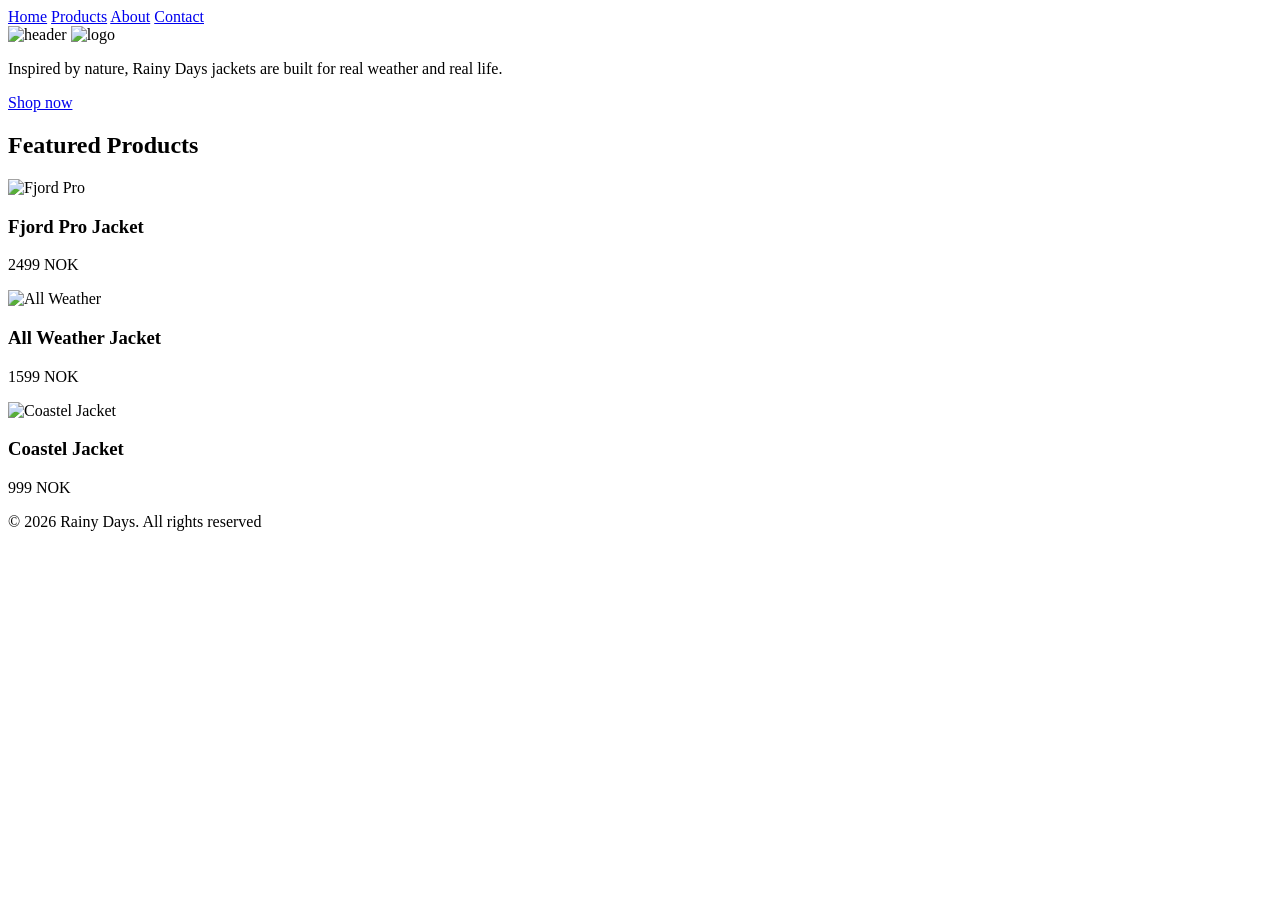
==== index.html @ d3a10d8e "First version of Rainy Days" ====
<!DOCTYPE html>
    <html lang="en">
<head>
    <meta charset="UTF-8">
    <meta name="viewport" content="width=device-width, initial-scale=1.0">
    <title>Rainy Days</title>
    <meta name="description" content="Rainy Days is a company dedicated to providing high-quality outdoor gear for all weather conditions. Our mission is to make sure you stay dry and comfortable no matter what the weather throws at you.">

    <link rel="stylesheet" href="css/styles.css">
</head>
<body>
    <header>
        <nav>
            <a href="index.html">Home</a>
            <a href="products.html">Products</a>
            <a href="about.html">About</a>
            <a href="contact.html">Contact</a>
        </nav>
    </header>

    <main>

       <img src="images/header.png" alt="header">
       

       <img src="images/logo.png" alt="logo" class="logo">

       <p>
        Inspired by nature, Rainy Days jackets are built for real weather and real life.
       </p>

       <a href="#" class="button">Shop now</a>
       <h2>Featured Products</h2>

    <Section class="products">

        <article>
       <section class="product-card">
            <img src="images/Fjord Pro.png" alt="Fjord Pro">
            <h3>Fjord Pro Jacket</h3>
            <p>2499 NOK</p>
        <article>

        <section class="product-card">
            <img src="images/all weather.png" alt="All Weather">
            <h3>All Weather Jacket</h3>
            <p>1599 NOK</p>
        </article>

        <section class="product-card">
            <img src="images/coastel.png" alt="Coastel Jacket">
            <h3>Coastel Jacket</h3>
            <p>999 NOK</p>
        <article>   
    
    </section>     


       </main>

    <footer>
    <p>© 2026 Rainy Days. All rights reserved</p> 
    </footer>   

</body>

</html>
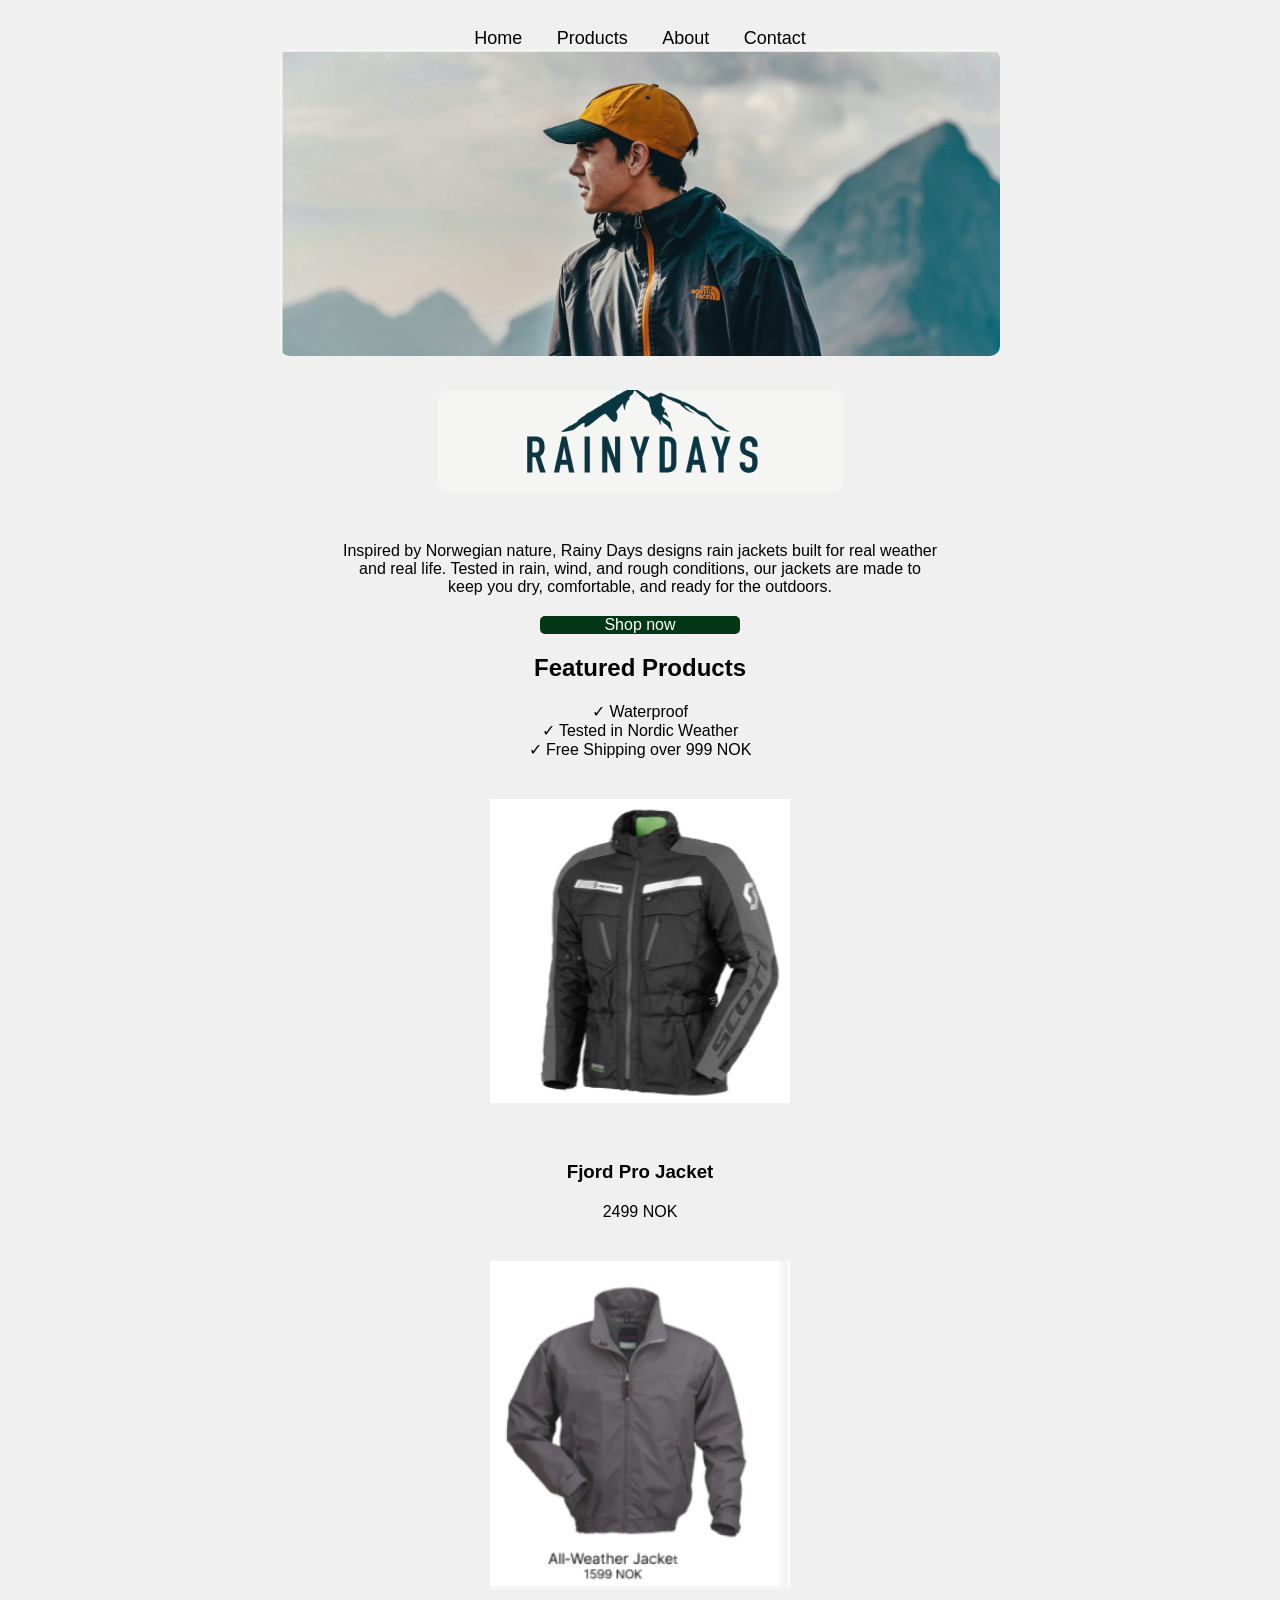
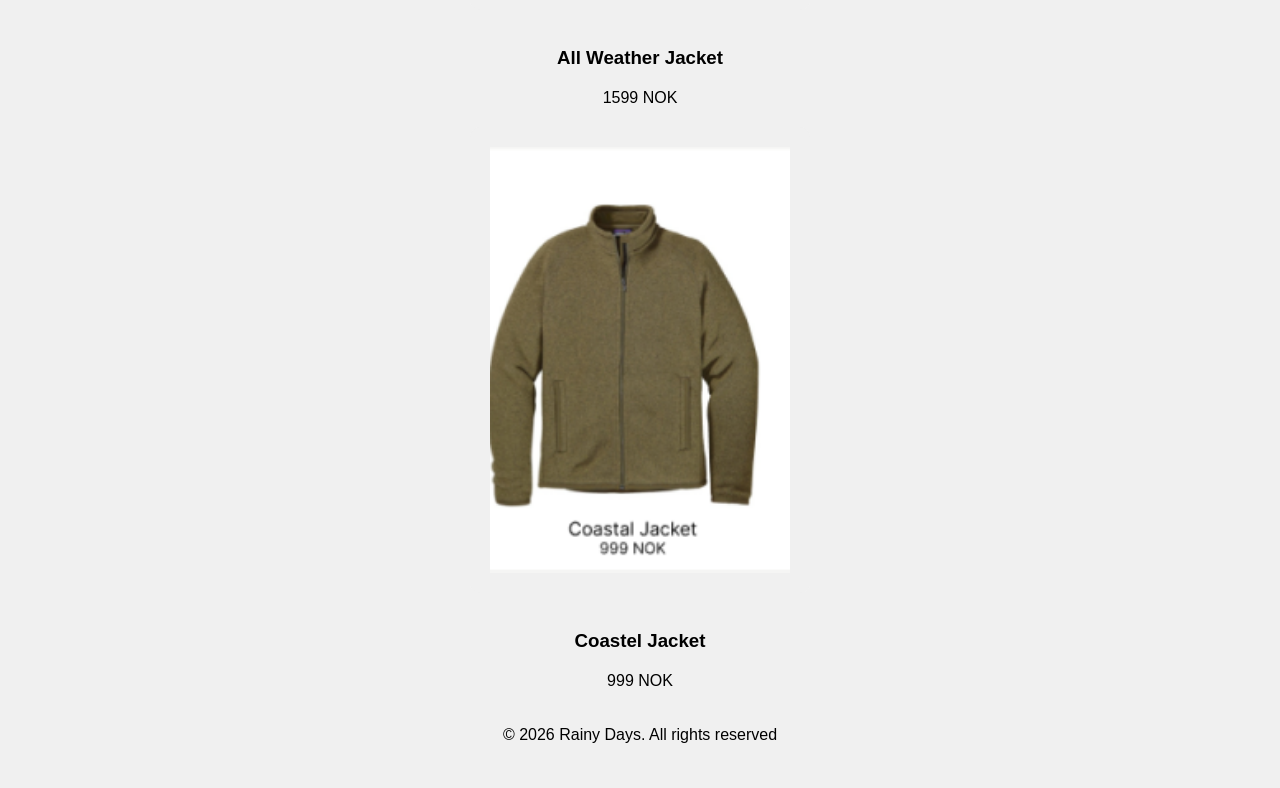
==== commit 210be785: "Update index.html" ====
--- a/index.html
+++ b/index.html
@@ -4,7 +4,7 @@
     <meta charset="UTF-8">
     <meta name="viewport" content="width=device-width, initial-scale=1.0">
     <title>Rainy Days</title>
-    <meta name="description" content="Rainy Days is a company dedicated to providing high-quality outdoor gear for all weather conditions. Our mission is to make sure you stay dry and comfortable no matter what the weather throws at you.">
+    <meta name="description" content="Inspired by Norwegian nature, Rainy Days offers durable rain jackets built for outdoor adventures in all weather conditions.">
 
     <link rel="stylesheet" href="css/styles.css">
 </head>
@@ -26,23 +26,28 @@
        <img src="images/logo.png" alt="logo" class="logo">
 
        <p>
-        Inspired by nature, Rainy Days jackets are built for real weather and real life.
+        Inspired by Norwegian nature, Rainy Days designs rain jackets built for real weather and real life. Tested in rain, wind, and rough conditions, our jackets are made to keep you dry, comfortable, and ready for the outdoors.
        </p>
 
        <a href="#" class="button">Shop now</a>
        <h2>Featured Products</h2>
 
+       <p> ✓ Waterproof<br>  
+           ✓ Tested in Nordic Weather<br>  
+           ✓ Free Shipping over 999 NOK<br>
+        </p>
+
     <Section class="products">
 
         <article>
-       <section class="product-card">
+       <article class="product-card">
             <img src="images/Fjord Pro.png" alt="Fjord Pro">
             <h3>Fjord Pro Jacket</h3>
             <p>2499 NOK</p>
         <article>
 
         <section class="product-card">
-            <img src="images/all weather.png" alt="All Weather">
+            <img src="images/all-weather.png" alt="All Weather">
             <h3>All Weather Jacket</h3>
             <p>1599 NOK</p>
         </article>
--- a/css/styles.css
+++ b/css/styles.css
@@ -0,0 +1,227 @@
+body { 
+    text-align: center;
+    background-color: #f0f0f0;
+    font-family: Arial, sans-serif;
+    padding: 20px;
+}
+
+img {
+    max-width: 100%;
+    height: auto;
+    border-radius: 10px;
+}   
+
+.button {
+    display:block;
+    width: 200px;
+    margin: 20px auto;
+    background-color: #013412fb;
+    color: white;
+    text-decoration: none;
+    border-radius: 5px;
+    padding: 15px 
+
+nav {
+    background-color: #013412fb;
+    padding: 15px;  
+        }   
+    }     
+nav a {
+    color: black;
+    text-decoration: none;
+    margin: 0 15px;
+    font-size: 18px;
+} 
+.logo {
+    display: block;
+    margin: 30px auto;
+    margin-top: 30px;
+    margin-bottom: 50px;
+}
+img[alt="header"]
+    margin-bottom:50px;  
+}   
+
+
+header {
+    margin-bottom: 30px;
+}
+
+main p {
+    max-width: 600px;           
+}   margin: 20px auto;
+  
+
+.hero   {
+    display: block;
+    width: 800px;
+    max-width: 100%;
+    border-radius: 10px;
+    margin-bottom: 30px;
+}
+
+.products {
+    display: flex;
+    flex-wrap: wrap;
+    justify-content: center;
+    gap: 20px;
+}
+
+.product {
+    background-color: white;
+    border-radius: 10px;
+    padding: 20px;
+    width: 250px;
+    box-shadow: 0 4px 8px rgba(0, 0, 0, 0.1);
+}
+
+.product-card img {
+    width: 300px;
+    background-color: #f0f0f0;
+    padding: 20px;
+    border-radius: 10px;
+    margin-bottom: 15px;
+    transition: transform 0.2s ease;
+}
+
+.product-card img:hover {
+    width: 100%;
+    height: auto;
+    transform: scale(1.05);
+}
+
+p {
+    text-align: center;    
+}
+
+main p {
+    text-align: center;
+    max-width: 600px;
+    margin: 20px auto;
+}
+
+@media (max-width: 768px) {
+    .products {
+        flex-direction: column;
+        align-items: center;
+    }
+
+    nav {
+        display: flex;
+        flex-direction: column;
+        gap: 10px;
+       
+    }
+
+    .product-card {
+        width: 80%;
+        max-width: 300px;
+    
+    }
+
+    .logo   {
+        width: 150px;
+        height: auto;
+    }   
+
+    .product-details {
+        flex-direction: column;
+        align-items: center;
+    }
+
+    .product.information {
+        text-align: center;
+    }
+
+    .product-information p {
+        text-align: center;
+    }
+
+    .product-information ul {
+        text-align: center;
+        padding-left: 0;
+    }
+
+
+
+footer {
+    margin-top: 30px;
+    background-color: #013412fb;
+    color: white;
+    text-align: center;
+    padding: 15px;
+}
+
+.product-details {
+    display: flex;
+    justify-content: center;
+    align-items: center;
+    gap: 20px;
+    text-align: center;
+    max-width: 600px;
+    margin: 20px auto;
+}
+
+.product-details img {
+    width: 100%;
+    max-width: 300px;
+    border-radius: 10px;
+}
+
+.product-details-image {
+    flex: 1;
+}
+
+.product-information h1 {
+    font-size: 24px;
+    margin-bottom: 10px;
+}
+
+.product-price {
+    font-size: 20px;
+    color: #013412fb;
+    margin-bottom: 15px;
+}
+
+.product-information p {
+    font-size: 16px;
+    line-height: 1.5;
+}
+
+.product-information ul {
+    list-style-type: disc;
+    padding-left: 20px;
+    text-align: left;
+}
+
+.product-information li {
+    margin-bottom: 5px;
+}
+
+.cart-items {
+    display: flex;
+    justify-content: center;
+    align-items: center;
+    gap: 10px;
+    margin-top: 40px;
+
+}
+
+.cart-container {
+    max-width: 1000px;
+    margin: 0 auto;
+    font-size: 20px;
+    color: #013412fb;
+}
+
+.order-summary {
+    width: 300px;
+    border-top:2px solid #ccc
+    paddington-top: 20px;
+    margin-top: 30px;
+    text-align: center;
+
+}
+
+   
+
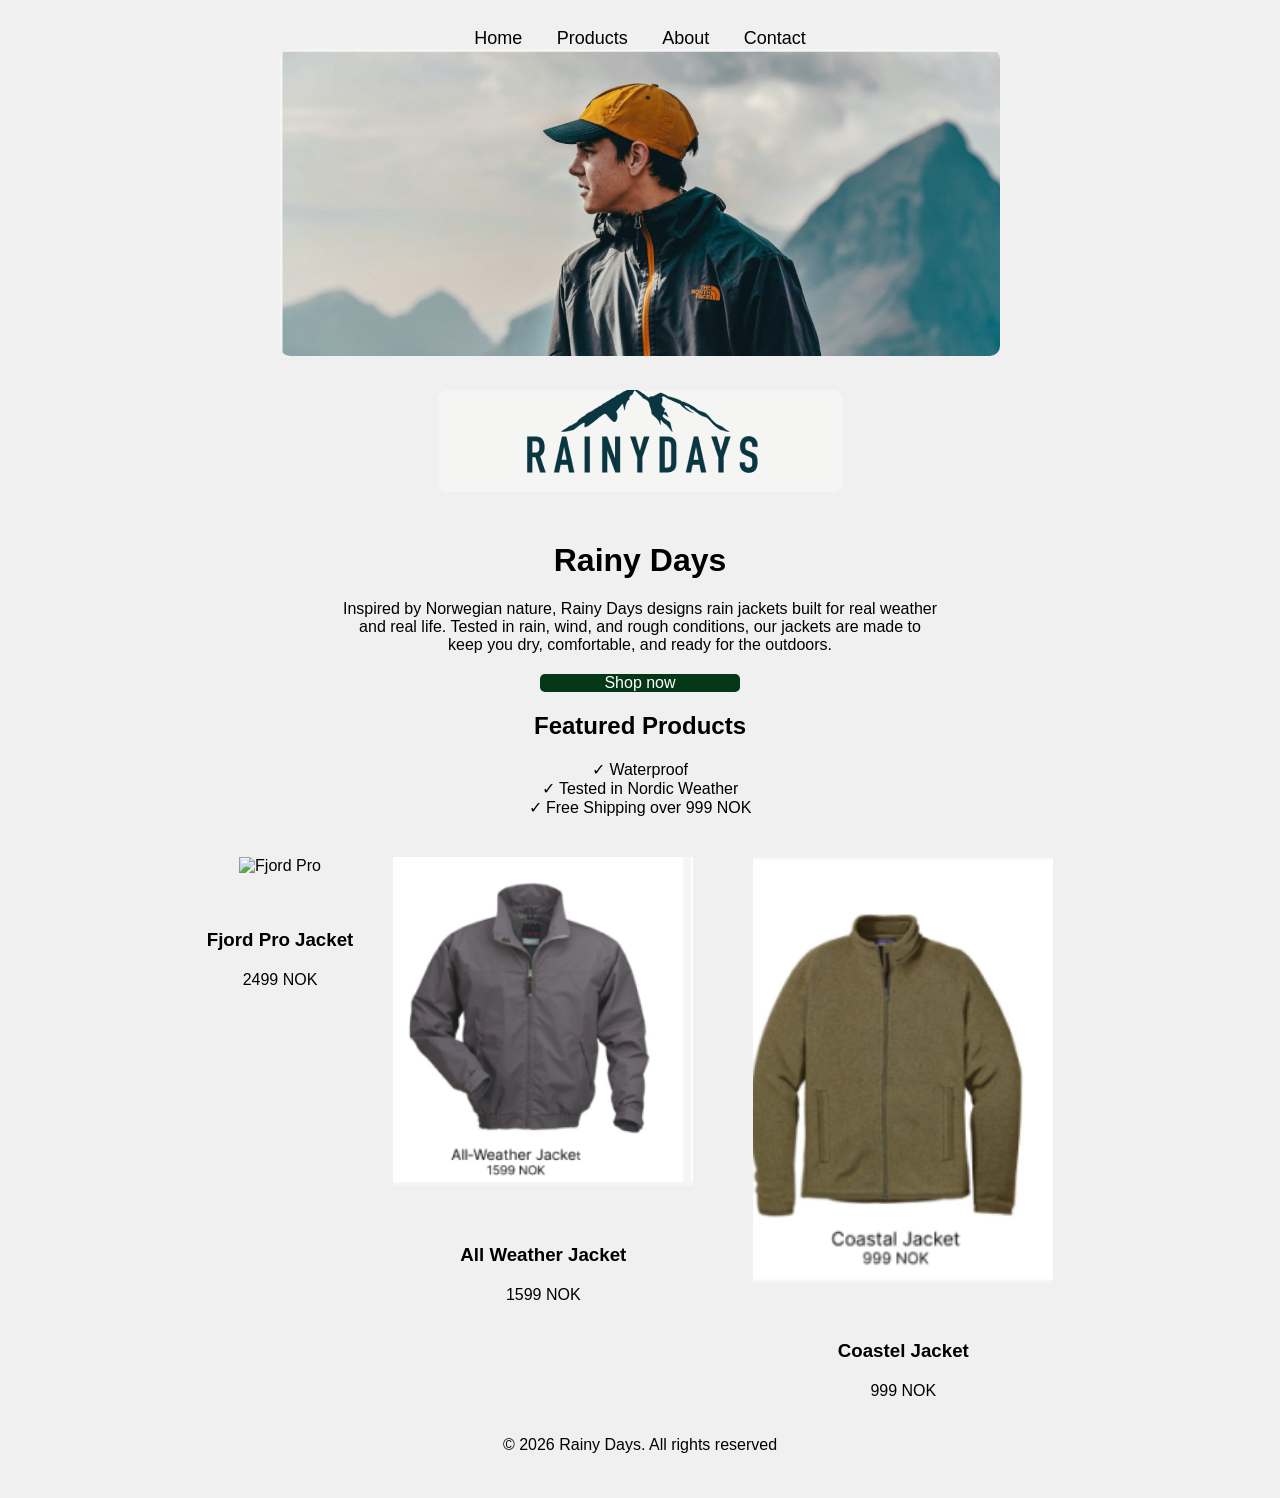
==== commit 95c51f08: "changes to fix" ====
--- a/index.html
+++ b/index.html
@@ -19,17 +19,20 @@
     </header>
 
     <main>
+        
 
        <img src="images/header.png" alt="header">
        
 
        <img src="images/logo.png" alt="logo" class="logo">
 
-       <p>
+     <h1>Rainy Days</h1>
+      
+        <p>
         Inspired by Norwegian nature, Rainy Days designs rain jackets built for real weather and real life. Tested in rain, wind, and rough conditions, our jackets are made to keep you dry, comfortable, and ready for the outdoors.
        </p>
 
-       <a href="#" class="button">Shop now</a>
+       <a href="products.html" class="button">Shop now</a>
        <h2>Featured Products</h2>
 
        <p> ✓ Waterproof<br>  
@@ -37,26 +40,25 @@
            ✓ Free Shipping over 999 NOK<br>
         </p>
 
-    <Section class="products">
+    <section class="products">
 
-        <article>
        <article class="product-card">
-            <img src="images/Fjord Pro.png" alt="Fjord Pro">
+            <img src="images/FjordPro.png" alt="Fjord Pro">
             <h3>Fjord Pro Jacket</h3>
             <p>2499 NOK</p>
-        <article>
+       </article>
 
         <section class="product-card">
             <img src="images/all-weather.png" alt="All Weather">
             <h3>All Weather Jacket</h3>
             <p>1599 NOK</p>
-        </article>
+        </section>
 
         <section class="product-card">
             <img src="images/coastel.png" alt="Coastel Jacket">
             <h3>Coastel Jacket</h3>
-            <p>999 NOK</p>
-        <article>   
+            <p>999 NOK</p> 
+        </section>
     
     </section>     
 
--- a/css/styles.css
+++ b/css/styles.css
@@ -76,6 +76,7 @@
 }
 
 .product-card img {
+    text-align: center;
     width: 300px;
     background-color: #f0f0f0;
     padding: 20px;
@@ -223,5 +224,22 @@
 
 }
 
-   
-
+.sizes {
+    display: flex
+    gap: 10px;
+    margin-top: 20px;
+
+}
+ 
+.size-btn {
+    background-color: darkgreen;
+    color: #f0f0f0;
+    text-decoration: none;
+    padding: 12px 20px;
+    border-radius: 5px;
+    font-weight: bold;
+}
+
+.size-btn:hover{
+    background-color: #013412fb;
+}
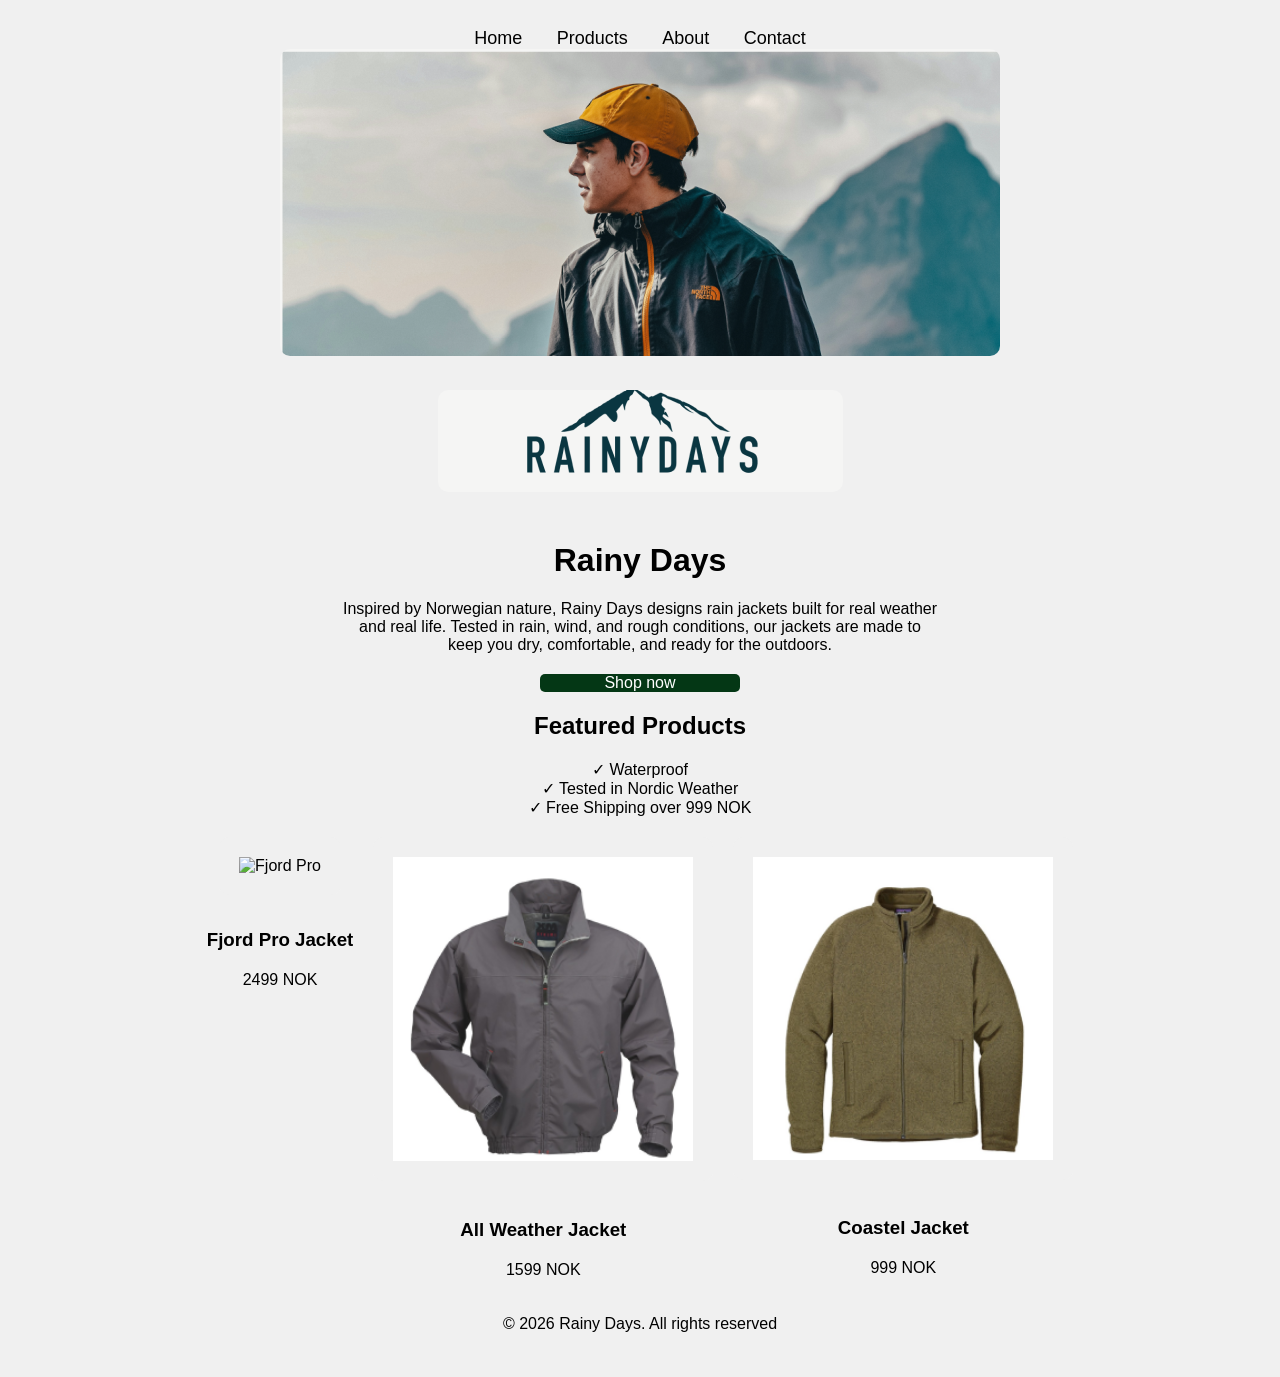
==== commit aa40a1fb: "header" ====
--- a/index.html
+++ b/index.html
@@ -20,10 +20,7 @@
 
     <main>
         
-
        <img src="images/header.png" alt="header">
-       
-
        <img src="images/logo.png" alt="logo" class="logo">
 
      <h1>Rainy Days</h1>
@@ -43,7 +40,7 @@
     <section class="products">
 
        <article class="product-card">
-            <img src="images/FjordPro.png" alt="Fjord Pro">
+            <img src="images/fjordpro.png" alt="Fjord Pro">
             <h3>Fjord Pro Jacket</h3>
             <p>2499 NOK</p>
        </article>
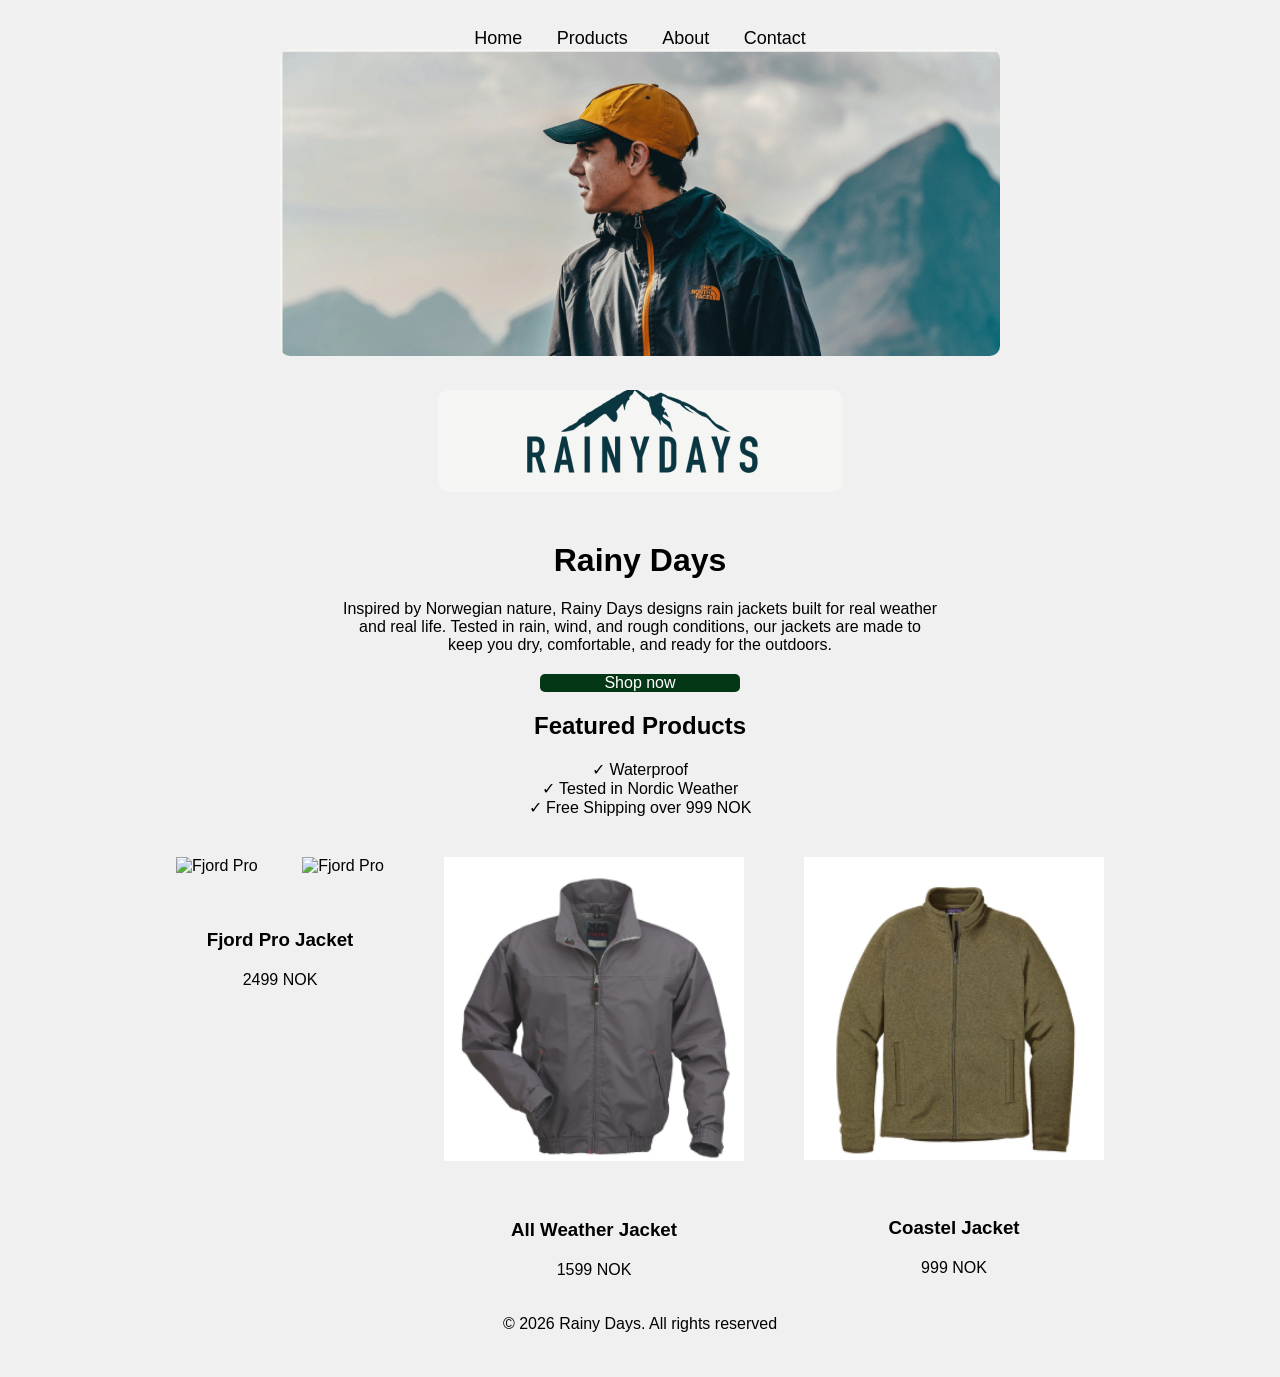
==== commit de230772: "fix 43" ====
--- a/index.html
+++ b/index.html
@@ -41,6 +41,7 @@
 
        <article class="product-card">
             <img src="images/fjordpro.png" alt="Fjord Pro">
+            <img src="images/fjordPro.png" alt="Fjord Pro">
             <h3>Fjord Pro Jacket</h3>
             <p>2499 NOK</p>
        </article>
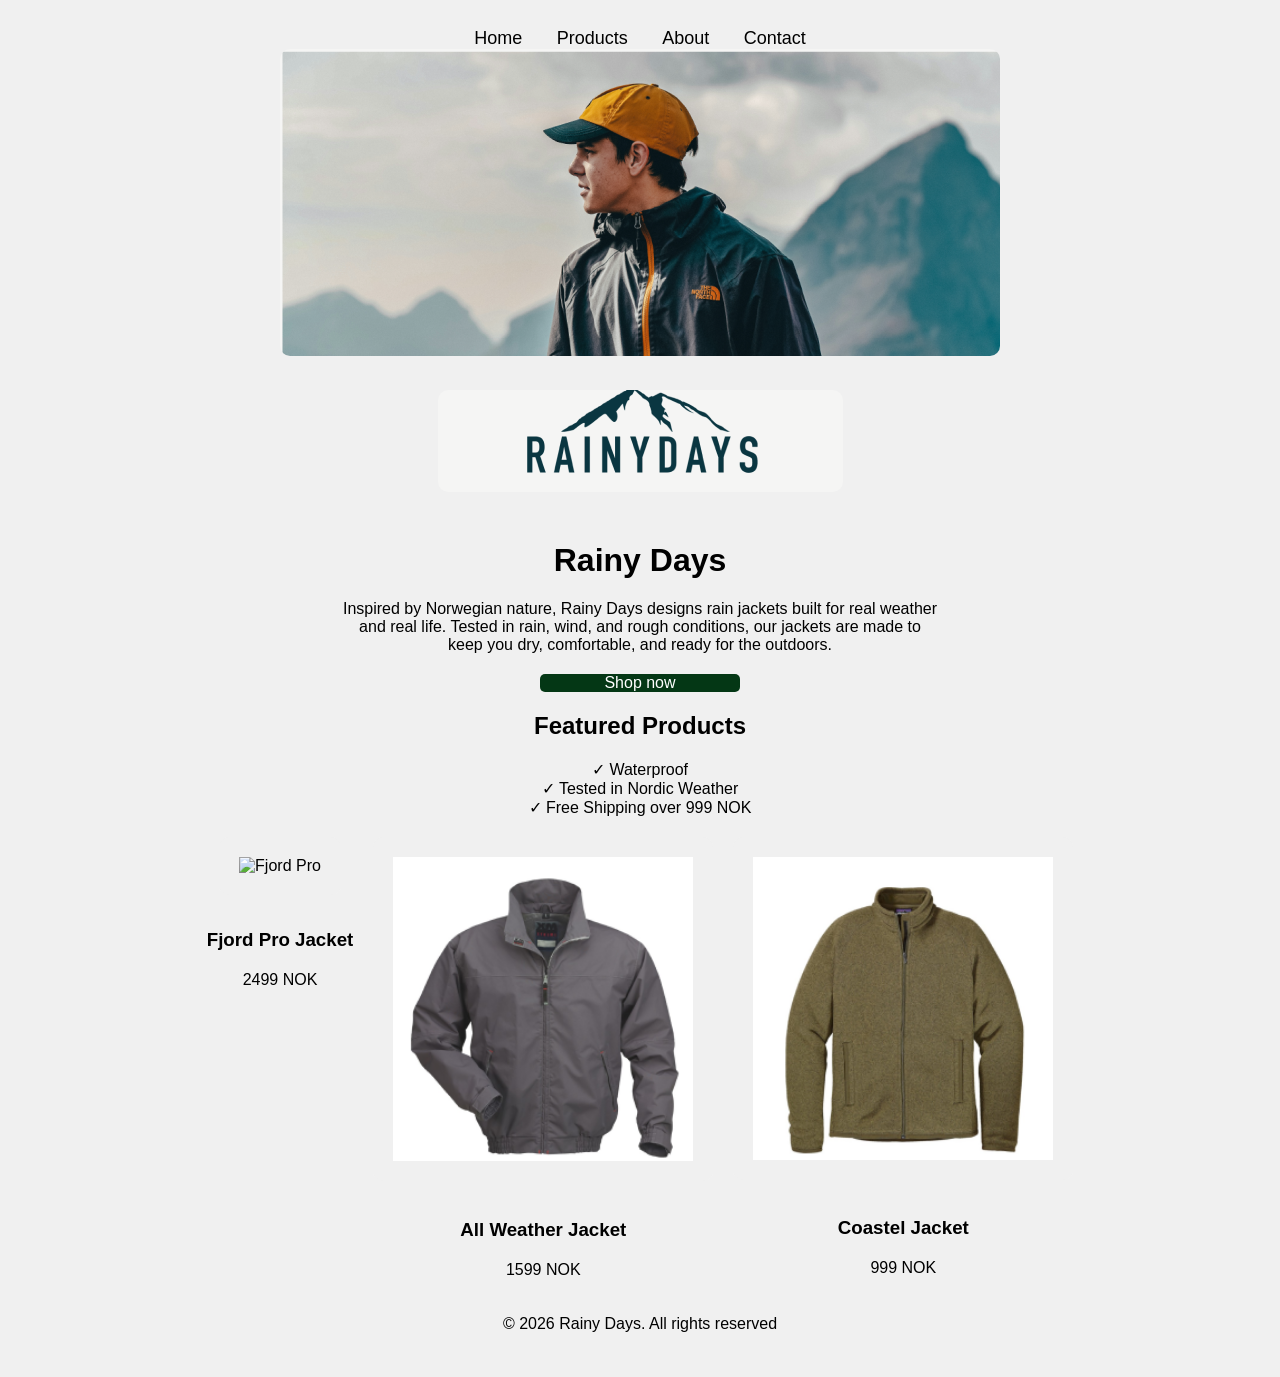
==== commit 0c99b42d: "fic png" ====
--- a/index.html
+++ b/index.html
@@ -41,7 +41,6 @@
 
        <article class="product-card">
             <img src="images/fjordpro.png" alt="Fjord Pro">
-            <img src="images/fjordPro.png" alt="Fjord Pro">
             <h3>Fjord Pro Jacket</h3>
             <p>2499 NOK</p>
        </article>
